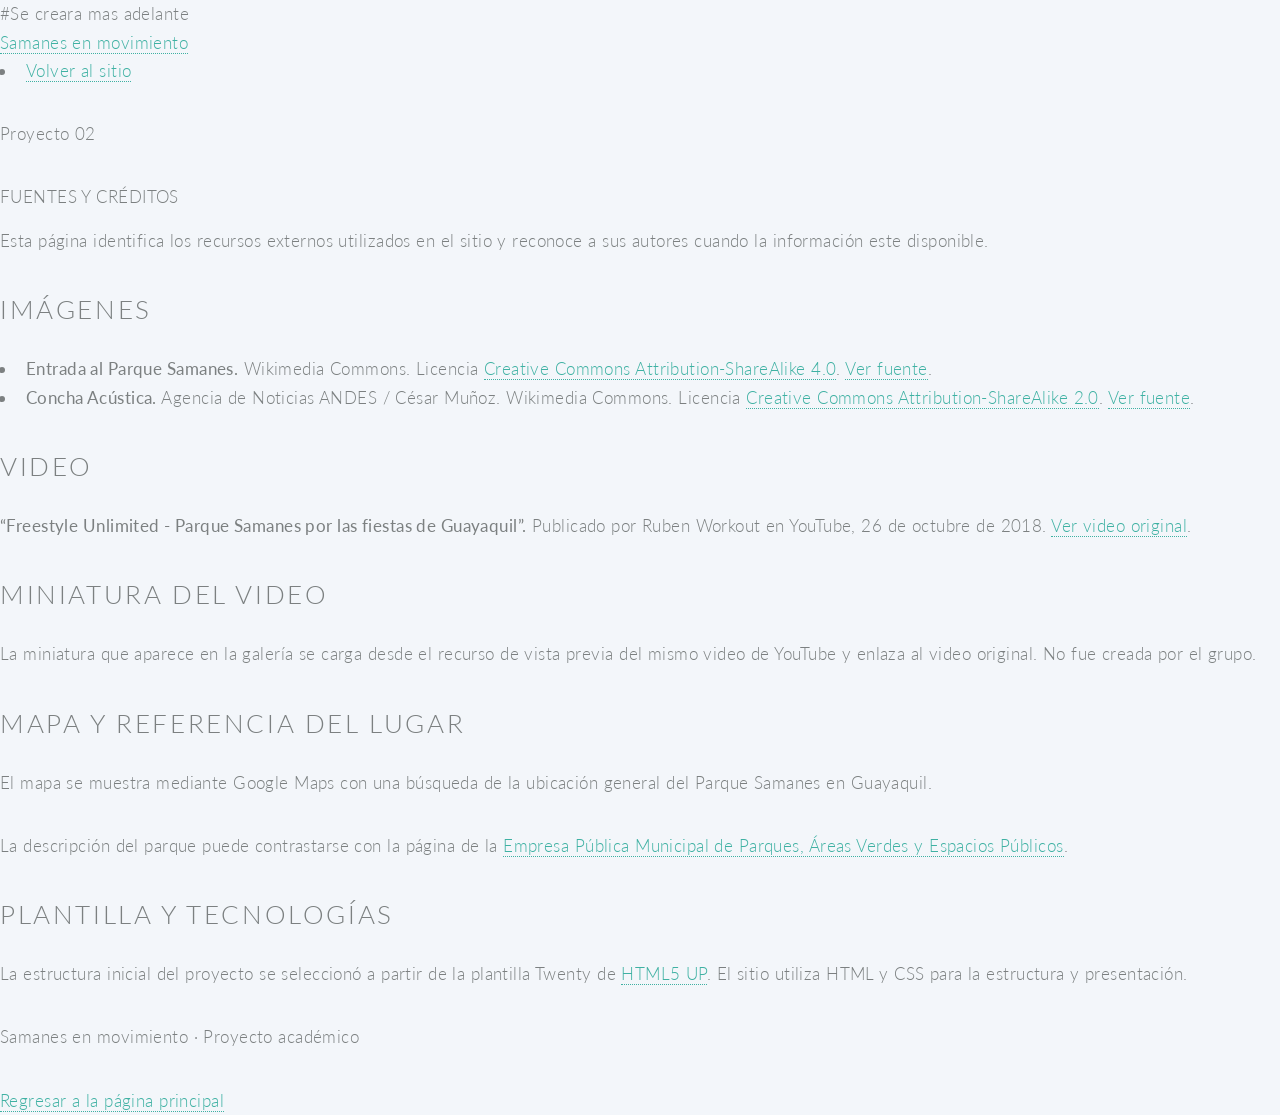
==== fuentes.html @ e80ed45d "Agregar página de fuentes y créditos con recursos utilizados en el sitio" ====
<!DOCTYPE html>
<html lang="es">
<head>
    <meta charset="utf-8">
    <meta name="viewport" content="width=device-width, initial-scale=1.0">
    <title>Fuentes y créditos | Samanes en movimiento</title>
    <link rel="stylesheet" href="assets/css/main.css">
    <link rel="stylesheet" href="assets/css/samanes.css"> #Se creara mas adelante
</head>
<body>
    <div id="page-wrapper">
        <header class="site-header">
            <a class="marca" href="index.html">Samanes <span>en movimiento</span></a>
            <nav class="site-nav" aria-label="Navegación principal">
                <ul><li><a href="index.html">Volver al sitio</a></li></ul>
            </nav>
        </header>
        <main>
            <section class="seccion">
                <div class="titulo-seccion">
                    <p class="etiqueta">Proyecto 02</p>
                    <h1>Fuentes y créditos</h1>
                    <p>Esta página identifica los recursos externos utilizados en el sitio y reconoce a sus autores cuando la información este disponible.</p>
                </div>
                <article class="tarjeta">
                    <h2>Imágenes</h2>
                    <ul>
                        <li><strong>Entrada al Parque Samanes.</strong> Wikimedia Commons. Licencia <a href="https://creativecommons.org/licenses/by-sa/4.0/" target="_blank" rel="noopener">Creative Commons Attribution-ShareAlike 4.0</a>. <a href="https://commons.wikimedia.org/wiki/File:Entrada_al_Parque_Samanes.JPG" target="_blank" rel="noopener">Ver fuente</a>.</li>
                        <li><strong>Concha Acústica.</strong> Agencia de Noticias ANDES / César Muñoz. Wikimedia Commons. Licencia <a href="https://creativecommons.org/licenses/by-sa/2.0/" target="_blank" rel="noopener">Creative Commons Attribution-ShareAlike 2.0</a>. <a href="https://commons.wikimedia.org/wiki/File:CONCHA_AC%C3%9ASTICA_(23029363334).jpg" target="_blank" rel="noopener">Ver fuente</a>.</li>
                    </ul>
                </article>
                <article class="tarjeta" style="margin-top: 20px;">
                    <h2>Video</h2>
                    <p><strong>“Freestyle Unlimited - Parque Samanes por las fiestas de Guayaquil”.</strong> Publicado por Ruben Workout en YouTube, 26 de octubre de 2018. <a href="https://www.youtube.com/watch?v=7NUqyb7JPIA" target="_blank" rel="noopener">Ver video original</a>.</p>
                </article>
                <article class="tarjeta" style="margin-top: 20px;">
                    <h2>Miniatura del video</h2>
                    <p>La miniatura que aparece en la galería se carga desde el recurso de vista previa del mismo video de YouTube y enlaza al video original. No fue creada por el grupo.</p>
                </article>
                <article class="tarjeta" style="margin-top: 20px;">
                    <h2>Mapa y referencia del lugar</h2>
                    <p>El mapa se muestra mediante Google Maps con una búsqueda de la ubicación general del Parque Samanes en Guayaquil.</p>
                    <p>La descripción del parque puede contrastarse con la página de la <a href="https://parquesep.gob.ec/parque-samanes/" target="_blank" rel="noopener">Empresa Pública Municipal de Parques, Áreas Verdes y Espacios Públicos</a>.</p>
                </article>
                <article class="tarjeta" style="margin-top: 20px;">
                    <h2>Plantilla y tecnologías</h2>
                    <p>La estructura inicial del proyecto se seleccionó a partir de la plantilla Twenty de <a href="https://html5up.net/twenty" target="_blank" rel="noopener">HTML5 UP</a>. El sitio utiliza HTML y CSS para la estructura y presentación.</p>
                </article>
            </section>
        </main>
        <footer class="site-footer">
            <p>Samanes en movimiento · Proyecto académico</p>
            <p><a href="index.html">Regresar a la página principal</a></p>
        </footer>
    </div>
</body>
</html>
---- assets/css/main.css ----
@import url("fontawesome-all.min.css");
@import url("https://fonts.googleapis.com/css?family=Lato:300,400,900");

/*
	Twenty by HTML5 UP
	html5up.net | @ajlkn
	Free for personal and commercial use under the CCA 3.0 license (html5up.net/license)
*/

html, body, div, span, applet, object,
iframe, h1, h2, h3, h4, h5, h6, p, blockquote,
pre, a, abbr, acronym, address, big, cite,
code, del, dfn, em, img, ins, kbd, q, s, samp,
small, strike, strong, sub, sup, tt, var, b,
u, i, center, dl, dt, dd, ol, ul, li, fieldset,
form, label, legend, table, caption, tbody,
tfoot, thead, tr, th, td, article, aside,
canvas, details, embed, figure, figcaption,
footer, header, hgroup, menu, nav, output, ruby,
section, summary, time, mark, audio, video {
	margin: 0;
	padding: 0;
	border: 0;
	font-size: 100%;
	font: inherit;
	vertical-align: baseline;}

article, aside, details, figcaption, figure,
footer, header, hgroup, menu, nav, section {
	display: block;}

body {
	line-height: 1;
}

ol, ul {
	list-style: none;
}

blockquote, q {
	quotes: none;
}

	blockquote:before, blockquote:after, q:before, q:after {
		content: '';
		content: none;
	}

table {
	border-collapse: collapse;
	border-spacing: 0;
}

body {
	-webkit-text-size-adjust: none;
}

mark {
	background-color: transparent;
	color: inherit;
}

input::-moz-focus-inner {
	border: 0;
	padding: 0;
}

input, select, textarea {
	-moz-appearance: none;
	-webkit-appearance: none;
	-ms-appearance: none;
	appearance: none;
}

/* Basic */

	html {
		box-sizing: border-box;
	}

	*, *:before, *:after {
		box-sizing: inherit;
	}

	body {
		background: #f3f6fa;
	}

		body.is-preload *, body.is-preload *:before, body.is-preload *:after {
			-moz-animation: none !important;
			-webkit-animation: none !important;
			-ms-animation: none !important;
			animation: none !important;
			-moz-transition: none !important;
			-webkit-transition: none !important;
			-ms-transition: none !important;
			transition: none !important;
		}

	body, input, select, textarea {
		color: #7c8081;
		font-family: 'Lato', sans-serif;
		font-size: 15pt;
		font-weight: 300;
		letter-spacing: 0.025em;
		line-height: 1.75em;
	}

	a {
		-moz-transition: color 0.2s ease-in-out, border-color 0.2s ease-in-out, background-color 0.2s ease-in-out;
		-webkit-transition: color 0.2s ease-in-out, border-color 0.2s ease-in-out, background-color 0.2s ease-in-out;
		-ms-transition: color 0.2s ease-in-out, border-color 0.2s ease-in-out, background-color 0.2s ease-in-out;
		transition: color 0.2s ease-in-out, border-color 0.2s ease-in-out, background-color 0.2s ease-in-out;
		color: #3fb1a3;
		text-decoration: none;
		border-bottom: dotted 1px;
	}

		a:hover {
			border-bottom-color: transparent;
		}

	strong, b {
		font-weight: 400;
	}

	p, ul, ol, dl, table, blockquote {
		margin: 0 0 2em 0;
	}

	h1, h2, h3, h4, h5, h6 {
		color: inherit;
		font-weight: 300;
		line-height: 1.75em;
		margin-bottom: 1em;
		text-transform: uppercase;
	}

		h1 a, h2 a, h3 a, h4 a, h5 a, h6 a {
			color: inherit;
			text-decoration: none;
			border: 0;
		}

	h2 {
		font-size: 1.5em;
		letter-spacing: 0.1em;
	}

	h3 {
		font-size: 1.15em;
		letter-spacing: 0.025em;
	}

	sub {
		font-size: 0.8em;
		position: relative;
		top: 0.5em;
	}

	sup {
		font-size: 0.8em;
		position: relative;
		top: -0.5em;
	}

	hr {
		border-top: solid 1px rgba(124, 128, 129, 0.2);
		border: 0;
		margin-bottom: 1.5em;
	}

	blockquote {
		border-left: solid 0.5em rgba(124, 128, 129, 0.2);
		font-style: italic;
		padding: 1em 0 1em 2em;
	}

/* Container */

	.container {
		margin: 0 auto;
		max-width: 100%;
		width: 1400px;
	}

		.container.medium {
			width: 1050px;
		}

		@media screen and (max-width: 1680px) {

			.container {
				width: 1200px;
			}

				.container.medium {
					width: 900px;
				}

		}

		@media screen and (max-width: 1280px) {

			.container {
				width: 960px;
			}

				.container.medium {
					width: 735px;
				}

		}

		@media screen and (max-width: 980px) {

			.container {
				width: 95%;
			}

				.container.medium {
					width: 71.25%;
				}

		}

		@media screen and (max-width: 840px) {

			.container {
				width: 95%;
			}

				.container.medium {
					width: 95%;
				}

		}

		@media screen and (max-width: 736px) {

			.container {
				width: 100%;
			}

				.container.medium {
					width: 100%;
				}

		}

/* Row */

	.row {
		display: flex;
		flex-wrap: wrap;
		box-sizing: border-box;
		align-items: stretch;
	}

		.row > * {
			box-sizing: border-box;
		}

		.row.gtr-uniform > * > :last-child {
			margin-bottom: 0;
		}

		.row.aln-left {
			justify-content: flex-start;
		}

		.row.aln-center {
			justify-content: center;
		}

		.row.aln-right {
			justify-content: flex-end;
		}

		.row.aln-top {
			align-items: flex-start;
		}

		.row.aln-middle {
			align-items: center;
		}

		.row.aln-bottom {
			align-items: flex-end;
		}

		.row > .imp {
			order: -1;
		}

		.row > .col-1 {
			width: 8.33333%;
		}

		.row > .off-1 {
			margin-left: 8.33333%;
		}

		.row > .col-2 {
			width: 16.66667%;
		}

		.row > .off-2 {
			margin-left: 16.66667%;
		}

		.row > .col-3 {
			width: 25%;
		}

		.row > .off-3 {
			margin-left: 25%;
		}

		.row > .col-4 {
			width: 33.33333%;
		}

		.row > .off-4 {
			margin-left: 33.33333%;
		}

		.row > .col-5 {
			width: 41.66667%;
		}

		.row > .off-5 {
			margin-left: 41.66667%;
		}

		.row > .col-6 {
			width: 50%;
		}

		.row > .off-6 {
			margin-left: 50%;
		}

		.row > .col-7 {
			width: 58.33333%;
		}

		.row > .off-7 {
			margin-left: 58.33333%;
		}

		.row > .col-8 {
			width: 66.66667%;
		}

		.row > .off-8 {
			margin-left: 66.66667%;
		}

		.row > .col-9 {
			width: 75%;
		}

		.row > .off-9 {
			margin-left: 75%;
		}

		.row > .col-10 {
			width: 83.33333%;
		}

		.row > .off-10 {
			margin-left: 83.33333%;
		}

		.row > .col-11 {
			width: 91.66667%;
		}

		.row > .off-11 {
			margin-left: 91.66667%;
		}

		.row > .col-12 {
			width: 100%;
		}

		.row > .off-12 {
			margin-left: 100%;
		}

		.row.gtr-0 {
			margin-top: 0px;
			margin-left: 0px;
		}

			.row.gtr-0 > * {
				padding: 0px 0 0 0px;
			}

			.row.gtr-0.gtr-uniform {
				margin-top: 0px;
			}

				.row.gtr-0.gtr-uniform > * {
					padding-top: 0px;
				}

		.row.gtr-25 {
			margin-top: -12.5px;
			margin-left: -12.5px;
		}

			.row.gtr-25 > * {
				padding: 12.5px 0 0 12.5px;
			}

			.row.gtr-25.gtr-uniform {
				margin-top: -12.5px;
			}

				.row.gtr-25.gtr-uniform > * {
					padding-top: 12.5px;
				}

		.row.gtr-50 {
			margin-top: -25px;
			margin-left: -25px;
		}

			.row.gtr-50 > * {
				padding: 25px 0 0 25px;
			}

			.row.gtr-50.gtr-uniform {
				margin-top: -25px;
			}

				.row.gtr-50.gtr-uniform > * {
					padding-top: 25px;
				}

		.row {
			margin-top: -50px;
			margin-left: -50px;
		}

			.row > * {
				padding: 50px 0 0 50px;
			}

			.row.gtr-uniform {
				margin-top: -50px;
			}

				.row.gtr-uniform > * {
					padding-top: 50px;
				}

		.row.gtr-150 {
			margin-top: -75px;
			margin-left: -75px;
		}

			.row.gtr-150 > * {
				padding: 75px 0 0 75px;
			}

			.row.gtr-150.gtr-uniform {
				margin-top: -75px;
			}

				.row.gtr-150.gtr-uniform > * {
					padding-top: 75px;
				}

		.row.gtr-200 {
			margin-top: -100px;
			margin-left: -100px;
		}

			.row.gtr-200 > * {
				padding: 100px 0 0 100px;
			}

			.row.gtr-200.gtr-uniform {
				margin-top: -100px;
			}

				.row.gtr-200.gtr-uniform > * {
					padding-top: 100px;
				}

		@media screen and (max-width: 1680px) {

			.row {
				display: flex;
				flex-wrap: wrap;
				box-sizing: border-box;
				align-items: stretch;
			}

				.row > * {
					box-sizing: border-box;
				}

				.row.gtr-uniform > * > :last-child {
					margin-bottom: 0;
				}

				.row.aln-left {
					justify-content: flex-start;
				}

				.row.aln-center {
					justify-content: center;
				}

				.row.aln-right {
					justify-content: flex-end;
				}

				.row.aln-top {
					align-items: flex-start;
				}

				.row.aln-middle {
					align-items: center;
				}

				.row.aln-bottom {
					align-items: flex-end;
				}

				.row > .imp-wide {
					order: -1;
				}

				.row > .col-1-wide {
					width: 8.33333%;
				}

				.row > .off-1-wide {
					margin-left: 8.33333%;
				}

				.row > .col-2-wide {
					width: 16.66667%;
				}

				.row > .off-2-wide {
					margin-left: 16.66667%;
				}

				.row > .col-3-wide {
					width: 25%;
				}

				.row > .off-3-wide {
					margin-left: 25%;
				}

				.row > .col-4-wide {
					width: 33.33333%;
				}

				.row > .off-4-wide {
					margin-left: 33.33333%;
				}

				.row > .col-5-wide {
					width: 41.66667%;
				}

				.row > .off-5-wide {
					margin-left: 41.66667%;
				}

				.row > .col-6-wide {
					width: 50%;
				}

				.row > .off-6-wide {
					margin-left: 50%;
				}

				.row > .col-7-wide {
					width: 58.33333%;
				}

				.row > .off-7-wide {
					margin-left: 58.33333%;
				}

				.row > .col-8-wide {
					width: 66.66667%;
				}

				.row > .off-8-wide {
					margin-left: 66.66667%;
				}

				.row > .col-9-wide {
					width: 75%;
				}

				.row > .off-9-wide {
					margin-left: 75%;
				}

				.row > .col-10-wide {
					width: 83.33333%;
				}

				.row > .off-10-wide {
					margin-left: 83.33333%;
				}

				.row > .col-11-wide {
					width: 91.66667%;
				}

				.row > .off-11-wide {
					margin-left: 91.66667%;
				}

				.row > .col-12-wide {
					width: 100%;
				}

				.row > .off-12-wide {
					margin-left: 100%;
				}

				.row.gtr-0 {
					margin-top: 0px;
					margin-left: 0px;
				}

					.row.gtr-0 > * {
						padding: 0px 0 0 0px;
					}

					.row.gtr-0.gtr-uniform {
						margin-top: 0px;
					}

						.row.gtr-0.gtr-uniform > * {
							padding-top: 0px;
						}

				.row.gtr-25 {
					margin-top: -10px;
					margin-left: -10px;
				}

					.row.gtr-25 > * {
						padding: 10px 0 0 10px;
					}

					.row.gtr-25.gtr-uniform {
						margin-top: -10px;
					}

						.row.gtr-25.gtr-uniform > * {
							padding-top: 10px;
						}

				.row.gtr-50 {
					margin-top: -20px;
					margin-left: -20px;
				}

					.row.gtr-50 > * {
						padding: 20px 0 0 20px;
					}

					.row.gtr-50.gtr-uniform {
						margin-top: -20px;
					}

						.row.gtr-50.gtr-uniform > * {
							padding-top: 20px;
						}

				.row {
					margin-top: -40px;
					margin-left: -40px;
				}

					.row > * {
						padding: 40px 0 0 40px;
					}

					.row.gtr-uniform {
						margin-top: -40px;
					}

						.row.gtr-uniform > * {
							padding-top: 40px;
						}

				.row.gtr-150 {
					margin-top: -60px;
					margin-left: -60px;
				}

					.row.gtr-150 > * {
						padding: 60px 0 0 60px;
					}

					.row.gtr-150.gtr-uniform {
						margin-top: -60px;
					}

						.row.gtr-150.gtr-uniform > * {
							padding-top: 60px;
						}

				.row.gtr-200 {
					margin-top: -80px;
					margin-left: -80px;
				}

					.row.gtr-200 > * {
						padding: 80px 0 0 80px;
					}

					.row.gtr-200.gtr-uniform {
						margin-top: -80px;
					}

						.row.gtr-200.gtr-uniform > * {
							padding-top: 80px;
						}

		}

		@media screen and (max-width: 1280px) {

			.row {
				display: flex;
				flex-wrap: wrap;
				box-sizing: border-box;
				align-items: stretch;
			}

				.row > * {
					box-sizing: border-box;
				}

				.row.gtr-uniform > * > :last-child {
					margin-bottom: 0;
				}

				.row.aln-left {
					justify-content: flex-start;
				}

				.row.aln-center {
					justify-content: center;
				}

				.row.aln-right {
					justify-content: flex-end;
				}

				.row.aln-top {
					align-items: flex-start;
				}

				.row.aln-middle {
					align-items: center;
				}

				.row.aln-bottom {
					align-items: flex-end;
				}

				.row > .imp-normal {
					order: -1;
				}

				.row > .col-1-normal {
					width: 8.33333%;
				}

				.row > .off-1-normal {
					margin-left: 8.33333%;
				}

				.row > .col-2-normal {
					width: 16.66667%;
				}

				.row > .off-2-normal {
					margin-left: 16.66667%;
				}

				.row > .col-3-normal {
					width: 25%;
				}

				.row > .off-3-normal {
					margin-left: 25%;
				}

				.row > .col-4-normal {
					width: 33.33333%;
				}

				.row > .off-4-normal {
					margin-left: 33.33333%;
				}

				.row > .col-5-normal {
					width: 41.66667%;
				}

				.row > .off-5-normal {
					margin-left: 41.66667%;
				}

				.row > .col-6-normal {
					width: 50%;
				}

				.row > .off-6-normal {
					margin-left: 50%;
				}

				.row > .col-7-normal {
					width: 58.33333%;
				}

				.row > .off-7-normal {
					margin-left: 58.33333%;
				}

				.row > .col-8-normal {
					width: 66.66667%;
				}

				.row > .off-8-normal {
					margin-left: 66.66667%;
				}

				.row > .col-9-normal {
					width: 75%;
				}

				.row > .off-9-normal {
					margin-left: 75%;
				}

				.row > .col-10-normal {
					width: 83.33333%;
				}

				.row > .off-10-normal {
					margin-left: 83.33333%;
				}

				.row > .col-11-normal {
					width: 91.66667%;
				}

				.row > .off-11-normal {
					margin-left: 91.66667%;
				}

				.row > .col-12-normal {
					width: 100%;
				}

				.row > .off-12-normal {
					margin-left: 100%;
				}

				.row.gtr-0 {
					margin-top: 0px;
					margin-left: 0px;
				}

					.row.gtr-0 > * {
						padding: 0px 0 0 0px;
					}

					.row.gtr-0.gtr-uniform {
						margin-top: 0px;
					}

						.row.gtr-0.gtr-uniform > * {
							padding-top: 0px;
						}

				.row.gtr-25 {
					margin-top: -10px;
					margin-left: -10px;
				}

					.row.gtr-25 > * {
						padding: 10px 0 0 10px;
					}

					.row.gtr-25.gtr-uniform {
						margin-top: -10px;
					}

						.row.gtr-25.gtr-uniform > * {
							padding-top: 10px;
						}

				.row.gtr-50 {
					margin-top: -20px;
					margin-left: -20px;
				}

					.row.gtr-50 > * {
						padding: 20px 0 0 20px;
					}

					.row.gtr-50.gtr-uniform {
						margin-top: -20px;
					}

						.row.gtr-50.gtr-uniform > * {
							padding-top: 20px;
						}

				.row {
					margin-top: -40px;
					margin-left: -40px;
				}

					.row > * {
						padding: 40px 0 0 40px;
					}

					.row.gtr-uniform {
						margin-top: -40px;
					}

						.row.gtr-uniform > * {
							padding-top: 40px;
						}

				.row.gtr-150 {
					margin-top: -60px;
					margin-left: -60px;
				}

					.row.gtr-150 > * {
						padding: 60px 0 0 60px;
					}

					.row.gtr-150.gtr-uniform {
						margin-top: -60px;
					}

						.row.gtr-150.gtr-uniform > * {
							padding-top: 60px;
						}

				.row.gtr-200 {
					margin-top: -80px;
					margin-left: -80px;
				}

					.row.gtr-200 > * {
						padding: 80px 0 0 80px;
					}

					.row.gtr-200.gtr-uniform {
						margin-top: -80px;
					}

						.row.gtr-200.gtr-uniform > * {
							padding-top: 80px;
						}

		}

		@media screen and (max-width: 980px) {

			.row {
				display: flex;
				flex-wrap: wrap;
				box-sizing: border-box;
				align-items: stretch;
			}

				.row > * {
					box-sizing: border-box;
				}

				.row.gtr-uniform > * > :last-child {
					margin-bottom: 0;
				}

				.row.aln-left {
					justify-content: flex-start;
				}

				.row.aln-center {
					justify-content: center;
				}

				.row.aln-right {
					justify-content: flex-end;
				}

				.row.aln-top {
					align-items: flex-start;
				}

				.row.aln-middle {
					align-items: center;
				}

				.row.aln-bottom {
					align-items: flex-end;
				}

				.row > .imp-narrow {
					order: -1;
				}

				.row > .col-1-narrow {
					width: 8.33333%;
				}

				.row > .off-1-narrow {
					margin-left: 8.33333%;
				}

				.row > .col-2-narrow {
					width: 16.66667%;
				}

				.row > .off-2-narrow {
					margin-left: 16.66667%;
				}

				.row > .col-3-narrow {
					width: 25%;
				}

				.row > .off-3-narrow {
					margin-left: 25%;
				}

				.row > .col-4-narrow {
					width: 33.33333%;
				}

				.row > .off-4-narrow {
					margin-left: 33.33333%;
				}

				.row > .col-5-narrow {
					width: 41.66667%;
				}

				.row > .off-5-narrow {
					margin-left: 41.66667%;
				}

				.row > .col-6-narrow {
					width: 50%;
				}

				.row > .off-6-narrow {
					margin-left: 50%;
				}

				.row > .col-7-narrow {
					width: 58.33333%;
				}

				.row > .off-7-narrow {
					margin-left: 58.33333%;
				}

				.row > .col-8-narrow {
					width: 66.66667%;
				}

				.row > .off-8-narrow {
					margin-left: 66.66667%;
				}

				.row > .col-9-narrow {
					width: 75%;
				}

				.row > .off-9-narrow {
					margin-left: 75%;
				}

				.row > .col-10-narrow {
					width: 83.33333%;
				}

				.row > .off-10-narrow {
					margin-left: 83.33333%;
				}

				.row > .col-11-narrow {
					width: 91.66667%;
				}

				.row > .off-11-narrow {
					margin-left: 91.66667%;
				}

				.row > .col-12-narrow {
					width: 100%;
				}

				.row > .off-12-narrow {
					margin-left: 100%;
				}

				.row.gtr-0 {
					margin-top: 0px;
					margin-left: 0px;
				}

					.row.gtr-0 > * {
						padding: 0px 0 0 0px;
					}

					.row.gtr-0.gtr-uniform {
						margin-top: 0px;
					}

						.row.gtr-0.gtr-uniform > * {
							padding-top: 0px;
						}

				.row.gtr-25 {
					margin-top: -7.5px;
					margin-left: -7.5px;
				}

					.row.gtr-25 > * {
						padding: 7.5px 0 0 7.5px;
					}

					.row.gtr-25.gtr-uniform {
						margin-top: -7.5px;
					}

						.row.gtr-25.gtr-uniform > * {
							padding-top: 7.5px;
						}

				.row.gtr-50 {
					margin-top: -15px;
					margin-left: -15px;
				}

					.row.gtr-50 > * {
						padding: 15px 0 0 15px;
					}

					.row.gtr-50.gtr-uniform {
						margin-top: -15px;
					}

						.row.gtr-50.gtr-uniform > * {
							padding-top: 15px;
						}

				.row {
					margin-top: -30px;
					margin-left: -30px;
				}

					.row > * {
						padding: 30px 0 0 30px;
					}

					.row.gtr-uniform {
						margin-top: -30px;
					}

						.row.gtr-uniform > * {
							padding-top: 30px;
						}

				.row.gtr-150 {
					margin-top: -45px;
					margin-left: -45px;
				}

					.row.gtr-150 > * {
						padding: 45px 0 0 45px;
					}

					.row.gtr-150.gtr-uniform {
						margin-top: -45px;
					}

						.row.gtr-150.gtr-uniform > * {
							padding-top: 45px;
						}

				.row.gtr-200 {
					margin-top: -60px;
					margin-left: -60px;
				}

					.row.gtr-200 > * {
						padding: 60px 0 0 60px;
					}

					.row.gtr-200.gtr-uniform {
						margin-top: -60px;
					}

						.row.gtr-200.gtr-uniform > * {
							padding-top: 60px;
						}

		}

		@media screen and (max-width: 840px) {

			.row {
				display: flex;
				flex-wrap: wrap;
				box-sizing: border-box;
				align-items: stretch;
			}

				.row > * {
					box-sizing: border-box;
				}

				.row.gtr-uniform > * > :last-child {
					margin-bottom: 0;
				}

				.row.aln-left {
					justify-content: flex-start;
				}

				.row.aln-center {
					justify-content: center;
				}

				.row.aln-right {
					justify-content: flex-end;
				}

				.row.aln-top {
					align-items: flex-start;
				}

				.row.aln-middle {
					align-items: center;
				}

				.row.aln-bottom {
					align-items: flex-end;
				}

				.row > .imp-narrower {
					order: -1;
				}

				.row > .col-1-narrower {
					width: 8.33333%;
				}

				.row > .off-1-narrower {
					margin-left: 8.33333%;
				}

				.row > .col-2-narrower {
					width: 16.66667%;
				}

				.row > .off-2-narrower {
					margin-left: 16.66667%;
				}

				.row > .col-3-narrower {
					width: 25%;
				}

				.row > .off-3-narrower {
					margin-left: 25%;
				}

				.row > .col-4-narrower {
					width: 33.33333%;
				}

				.row > .off-4-narrower {
					margin-left: 33.33333%;
				}

				.row > .col-5-narrower {
					width: 41.66667%;
				}

				.row > .off-5-narrower {
					margin-left: 41.66667%;
				}

				.row > .col-6-narrower {
					width: 50%;
				}

				.row > .off-6-narrower {
					margin-left: 50%;
				}

				.row > .col-7-narrower {
					width: 58.33333%;
				}

				.row > .off-7-narrower {
					margin-left: 58.33333%;
				}

				.row > .col-8-narrower {
					width: 66.66667%;
				}

				.row > .off-8-narrower {
					margin-left: 66.66667%;
				}

				.row > .col-9-narrower {
					width: 75%;
				}

				.row > .off-9-narrower {
					margin-left: 75%;
				}

				.row > .col-10-narrower {
					width: 83.33333%;
				}

				.row > .off-10-narrower {
					margin-left: 83.33333%;
				}

				.row > .col-11-narrower {
					width: 91.66667%;
				}

				.row > .off-11-narrower {
					margin-left: 91.66667%;
				}

				.row > .col-12-narrower {
					width: 100%;
				}

				.row > .off-12-narrower {
					margin-left: 100%;
				}

				.row.gtr-0 {
					margin-top: 0px;
					margin-left: 0px;
				}

					.row.gtr-0 > * {
						padding: 0px 0 0 0px;
					}

					.row.gtr-0.gtr-uniform {
						margin-top: 0px;
					}

						.row.gtr-0.gtr-uniform > * {
							padding-top: 0px;
						}

				.row.gtr-25 {
					margin-top: -7.5px;
					margin-left: -7.5px;
				}

					.row.gtr-25 > * {
						padding: 7.5px 0 0 7.5px;
					}

					.row.gtr-25.gtr-uniform {
						margin-top: -7.5px;
					}

						.row.gtr-25.gtr-uniform > * {
							padding-top: 7.5px;
						}

				.row.gtr-50 {
					margin-top: -15px;
					margin-left: -15px;
				}

					.row.gtr-50 > * {
						padding: 15px 0 0 15px;
					}

					.row.gtr-50.gtr-uniform {
						margin-top: -15px;
					}

						.row.gtr-50.gtr-uniform > * {
							padding-top: 15px;
						}

				.row {
					margin-top: -30px;
					margin-left: -30px;
				}

					.row > * {
						padding: 30px 0 0 30px;
					}

					.row.gtr-uniform {
						margin-top: -30px;
					}

						.row.gtr-uniform > * {
							padding-top: 30px;
						}

				.row.gtr-150 {
					margin-top: -45px;
					margin-left: -45px;
				}

					.row.gtr-150 > * {
						padding: 45px 0 0 45px;
					}

					.row.gtr-150.gtr-uniform {
						margin-top: -45px;
					}

						.row.gtr-150.gtr-uniform > * {
							padding-top: 45px;
						}

				.row.gtr-200 {
					margin-top: -60px;
					margin-left: -60px;
				}

					.row.gtr-200 > * {
						padding: 60px 0 0 60px;
					}

					.row.gtr-200.gtr-uniform {
						margin-top: -60px;
					}

						.row.gtr-200.gtr-uniform > * {
							padding-top: 60px;
						}

		}

		@media screen and (max-width: 736px) {

			.row {
				display: flex;
				flex-wrap: wrap;
				box-sizing: border-box;
				align-items: stretch;
			}

				.row > * {
					box-sizing: border-box;
				}

				.row.gtr-uniform > * > :last-child {
					margin-bottom: 0;
				}

				.row.aln-left {
					justify-content: flex-start;
				}

				.row.aln-center {
					justify-content: center;
				}

				.row.aln-right {
					justify-content: flex-end;
				}

				.row.aln-top {
					align-items: flex-start;
				}

				.row.aln-middle {
					align-items: center;
				}

				.row.aln-bottom {
					align-items: flex-end;
				}

				.row > .imp-mobile {
					order: -1;
				}

				.row > .col-1-mobile {
					width: 8.33333%;
				}

				.row > .off-1-mobile {
					margin-left: 8.33333%;
				}

				.row > .col-2-mobile {
					width: 16.66667%;
				}

				.row > .off-2-mobile {
					margin-left: 16.66667%;
				}

				.row > .col-3-mobile {
					width: 25%;
				}

				.row > .off-3-mobile {
					margin-left: 25%;
				}

				.row > .col-4-mobile {
					width: 33.33333%;
				}

				.row > .off-4-mobile {
					margin-left: 33.33333%;
				}

				.row > .col-5-mobile {
					width: 41.66667%;
				}

				.row > .off-5-mobile {
					margin-left: 41.66667%;
				}

				.row > .col-6-mobile {
					width: 50%;
				}

				.row > .off-6-mobile {
					margin-left: 50%;
				}

				.row > .col-7-mobile {
					width: 58.33333%;
				}

				.row > .off-7-mobile {
					margin-left: 58.33333%;
				}

				.row > .col-8-mobile {
					width: 66.66667%;
				}

				.row > .off-8-mobile {
					margin-left: 66.66667%;
				}

				.row > .col-9-mobile {
					width: 75%;
				}

				.row > .off-9-mobile {
					margin-left: 75%;
				}

				.row > .col-10-mobile {
					width: 83.33333%;
				}

				.row > .off-10-mobile {
					margin-left: 83.33333%;
				}

				.row > .col-11-mobile {
					width: 91.66667%;
				}

				.row > .off-11-mobile {
					margin-left: 91.66667%;
				}

				.row > .col-12-mobile {
					width: 100%;
				}

				.row > .off-12-mobile {
					margin-left: 100%;
				}

				.row.gtr-0 {
					margin-top: 0px;
					margin-left: 0px;
				}

					.row.gtr-0 > * {
						padding: 0px 0 0 0px;
					}

					.row.gtr-0.gtr-uniform {
						margin-top: 0px;
					}

						.row.gtr-0.gtr-uniform > * {
							padding-top: 0px;
						}

				.row.gtr-25 {
					margin-top: -7.5px;
					margin-left: -7.5px;
				}

					.row.gtr-25 > * {
						padding: 7.5px 0 0 7.5px;
					}

					.row.gtr-25.gtr-uniform {
						margin-top: -7.5px;
					}

						.row.gtr-25.gtr-uniform > * {
							padding-top: 7.5px;
						}

				.row.gtr-50 {
					margin-top: -15px;
					margin-left: -15px;
				}

					.row.gtr-50 > * {
						padding: 15px 0 0 15px;
					}

					.row.gtr-50.gtr-uniform {
						margin-top: -15px;
					}

						.row.gtr-50.gtr-uniform > * {
							padding-top: 15px;
						}

				.row {
					margin-top: -30px;
					margin-left: -30px;
				}

					.row > * {
						padding: 30px 0 0 30px;
					}

					.row.gtr-uniform {
						margin-top: -30px;
					}

						.row.gtr-uniform > * {
							padding-top: 30px;
						}

				.row.gtr-150 {
					margin-top: -45px;
					margin-left: -45px;
				}

					.row.gtr-150 > * {
						padding: 45px 0 0 45px;
					}

					.row.gtr-150.gtr-uniform {
						margin-top: -45px;
					}

						.row.gtr-150.gtr-uniform > * {
							padding-top: 45px;
						}

				.row.gtr-200 {
					margin-top: -60px;
					margin-left: -60px;
				}

					.row.gtr-200 > * {
						padding: 60px 0 0 60px;
					}

					.row.gtr-200.gtr-uniform {
						margin-top: -60px;
					}

						.row.gtr-200.gtr-uniform > * {
							padding-top: 60px;
						}

		}

/* Section/Article */

	section.special, article.special {
		text-align: center;
	}

	header.major {
		padding-bottom: 2em;
	}

	header.special {
		margin-bottom: 5em;
		padding-top: 7em;
		position: relative;
		text-align: center;
	}

		header.special:before, header.special:after {
			border-bottom: solid 1.5px;
			border-top: solid 1.5px;
			content: '';
			height: 7px;
			opacity: 0.1;
			position: absolute;
			top: 1.75em;
			width: 43%;
		}

		header.special:before {
			left: 0;
		}

		header.special:after {
			right: 0;
		}

		header.special h2 {
			margin-bottom: 0;
		}

		header.special h2 + p {
			margin-bottom: 0;
			padding-top: 1.5em;
		}

		header.special .icon {
			cursor: default;
			height: 7em;
			left: 0;
			position: absolute;
			text-align: center;
			top: 1em;
			width: 100%;
		}

			header.special .icon:before {
				font-size: 3.5em;
				opacity: 0.35;
			}

	footer > :last-child {
		margin-bottom: 0;
	}

	footer.major {
		padding-top: 3em;
	}

/* Form */

	input[type="text"],
	input[type="password"],
	input[type="email"],
	textarea {
		-moz-transition: background-color 0.2s ease-in-out, border-color 0.2s ease-in-out;
		-webkit-transition: background-color 0.2s ease-in-out, border-color 0.2s ease-in-out;
		-ms-transition: background-color 0.2s ease-in-out, border-color 0.2s ease-in-out;
		transition: background-color 0.2s ease-in-out, border-color 0.2s ease-in-out;
		-moz-appearance: none;
		-webkit-appearance: none;
		-ms-appearance: none;
		appearance: none;
		background: none;
		border: solid 1px rgba(124, 128, 129, 0.2);
		border-radius: 0;
		color: inherit;
		display: block;
		padding: 0.75em;
		text-decoration: none;
		width: 100%;
		outline: 0;
	}

		input[type="text"]:focus,
		input[type="password"]:focus,
		input[type="email"]:focus,
		textarea:focus {
			border-color: #83d3c9;
		}

	input[type="text"],
	input[type="password"],
	input[type="email"] {
		line-height: 1em;
	}

	::-webkit-input-placeholder {
		color: inherit;
		opacity: 0.5;
		position: relative;
		top: 3px;
	}

	:-moz-placeholder {
		color: inherit;
		opacity: 0.5;
	}

	::-moz-placeholder {
		color: inherit;
		opacity: 0.5;
	}

	:-ms-input-placeholder {
		color: inherit;
		opacity: 0.5;
	}

/* Image */

	.image {
		border: 0;
		position: relative;
	}

		.image:before {
			background: url("images/overlay.png");
			content: '';
			height: 100%;
			left: 0;
			position: absolute;
			top: 0;
			width: 100%;
		}

		.image.fit {
			display: block;
		}

			.image.fit img {
				display: block;
				width: 100%;
			}

		.image.featured {
			display: block;
			margin: 0 0 2em 0;
		}

			.image.featured img {
				display: block;
				width: 100%;
			}

/* Icon */

	.icon {
		text-decoration: none;
		position: relative;
	}

		.icon:before {
			-moz-osx-font-smoothing: grayscale;
			-webkit-font-smoothing: antialiased;
			display: inline-block;
			font-style: normal;
			font-variant: normal;
			text-rendering: auto;
			line-height: 1;
			text-transform: none !important;
			font-family: 'Font Awesome 5 Free';
			font-weight: 400;
		}

		.icon.solid:before {
			font-weight: 900;
		}

		.icon:before {
			line-height: inherit;
		}

		.icon.brands:before {
			font-family: 'Font Awesome 5 Brands';
		}

		.icon.circle {
			-moz-transition: all 0.2s ease-in-out;
			-webkit-transition: all 0.2s ease-in-out;
			-ms-transition: all 0.2s ease-in-out;
			transition: all 0.2s ease-in-out;
			border: 0;
			border-radius: 100%;
			display: inline-block;
			font-size: 1.25em;
			height: 2.25em;
			left: 0;
			line-height: 2.25em;
			text-align: center;
			text-decoration: none;
			top: 0;
			width: 2.25em;
		}

			.icon.circle:hover {
				top: -0.2em;
			}

			.icon.circle.fa-twitter {
				background: #70aecd;
				color: #fff;
			}

				.icon.circle.fa-twitter:hover {
					background: #7fb7d2;
				}

			.icon.circle.fa-facebook-f {
				background: #7490c3;
				color: #fff;
			}

				.icon.circle.fa-facebook-f:hover {
					background: #829bc9;
				}

			.icon.circle.fa-google-plus-g {
				background: #db6b67;
				color: #fff;
			}

				.icon.circle.fa-google-plus-g:hover {
					background: #df7b77;
				}

			.icon.circle.fa-github {
				background: #dcad8b;
				color: #fff;
			}

				.icon.circle.fa-github:hover {
					background: #e1b89b;
				}

			.icon.circle.fa-dribbble {
				background: #da83ae;
				color: #fff;
			}

				.icon.circle.fa-dribbble:hover {
					background: #df93b8;
				}

		.icon.featured {
			cursor: default;
			display: block;
			margin: 0 0 1.5em 0;
			opacity: 0.35;
			text-align: center;
		}

			.icon.featured:before {
				font-size: 5em;
				line-height: 1em;
			}

		.icon > .label {
			display: none;
		}

/* List */

	ol {
		list-style: decimal;
		padding-left: 1.25em;
	}

		ol li {
			padding-left: 0.25em;
		}

	ul {
		list-style: disc;
		padding-left: 1em;
	}

		ul li {
			padding-left: 0.5em;
		}

/* Icons */

	ul.icons {
		list-style: none;
		padding-left: 0;
		cursor: default;
	}

		ul.icons li {
			display: inline-block;
			line-height: 1em;
			padding-left: 0.5em;
		}

			ul.icons li:first-child {
				padding-left: 0;
			}

/* Featured Icons */

	ul.featured-icons {
		cursor: default;
		margin: -0.75em 0 0 0;
		opacity: 0.35;
		overflow: hidden;
		position: relative;
		list-style: none;
		padding-left: 0;
	}

		ul.featured-icons li {
			display: block;
			float: left;
			text-align: center;
			width: 50%;
			padding-left: 0;
			margin-bottom: 1em;
		}

			ul.featured-icons li .icon {
				display: inline-block;
				font-size: 5.5em;
				height: 1em;
				line-height: 1.5em;
				width: 1em;
			}

/* Buttons */

	ul.buttons {
		cursor: default;
		list-style: none;
		padding-left: 0;
	}

		ul.buttons:last-child {
			margin-bottom: 0;
		}

		ul.buttons li {
			display: inline-block;
			padding: 0 0 0 1.5em;
		}

			ul.buttons li:first-child {
				padding: 0;
			}

		ul.buttons.stacked li {
			display: block;
			padding: 1.5em 0 0 0;
		}

			ul.buttons.stacked li:first-child {
				padding: 0;
			}

/* Table */

	table {
		width: 100%;
	}

		table.default {
			width: 100%;
		}

			table.default tbody tr {
				border-bottom: solid 1px rgba(124, 128, 129, 0.2);
			}

			table.default td {
				padding: 0.5em 1em 0.5em 1em;
			}

			table.default th {
				font-weight: 400;
				padding: 0.5em 1em 0.5em 1em;
				text-align: left;
			}

			table.default thead {
				background: #7c8081;
				color: #fff;
			}

/* Button */

	input[type="button"],
	input[type="submit"],
	input[type="reset"],
	button,
	.button {
		-moz-appearance: none;
		-webkit-appearance: none;
		-ms-appearance: none;
		appearance: none;
		-moz-transition: color 0.2s ease-in-out, border-color 0.2s ease-in-out, background-color 0.2s ease-in-out;
		-webkit-transition: color 0.2s ease-in-out, border-color 0.2s ease-in-out, background-color 0.2s ease-in-out;
		-ms-transition: color 0.2s ease-in-out, border-color 0.2s ease-in-out, background-color 0.2s ease-in-out;
		transition: color 0.2s ease-in-out, border-color 0.2s ease-in-out, background-color 0.2s ease-in-out;
		background: none;
		border: solid 1px;
		border-radius: 0;
		color: inherit;
		cursor: pointer;
		display: inline-block;
		font-size: 0.8em;
		font-weight: 900;
		letter-spacing: 2px;
		min-width: 18em;
		padding: 0 0.75em;
		line-height: 3.75em;
		text-align: center;
		text-decoration: none;
		text-transform: uppercase;
	}

		input[type="button"]:hover,
		input[type="submit"]:hover,
		input[type="reset"]:hover,
		button:hover,
		.button:hover {
			background: rgba(188, 202, 206, 0.15);
			border-color: inherit;
		}

		input[type="button"].primary,
		input[type="submit"].primary,
		input[type="reset"].primary,
		button.primary,
		.button.primary {
			background: #83d3c9;
			border-color: #83d3c9;
			color: #fff !important;
		}

			input[type="button"].primary:hover,
			input[type="submit"].primary:hover,
			input[type="reset"].primary:hover,
			button.primary:hover,
			.button.primary:hover {
				background: #96dad1 !important;
				border-color: #96dad1 !important;
			}

		input[type="button"].fit,
		input[type="submit"].fit,
		input[type="reset"].fit,
		button.fit,
		.button.fit {
			width: 100%;
		}

		input[type="button"].small,
		input[type="submit"].small,
		input[type="reset"].small,
		button.small,
		.button.small {
			font-size: 0.7em;
			min-width: 14em;
			padding: 0.5em 0;
		}

/* Wrapper */

	.wrapper {
		margin-bottom: 5em;
		padding: 5em;
	}

		.wrapper.style1 {
			padding: 0;
		}

		.wrapper.style2 {
			background-color: #83d3c9;
			background-image: url("images/light-bl.svg"), url("images/light-br.svg");
			background-position: bottom left, bottom right;
			background-repeat: no-repeat, no-repeat;
			background-size: 25em, 25em;
			color: #fff;
		}

			.wrapper.style2 input[type="button"]:hover,
			.wrapper.style2 input[type="submit"]:hover,
			.wrapper.style2 input[type="reset"]:hover,
			.wrapper.style2 button:hover,
			.wrapper.style2 .button:hover {
				background: rgba(255, 255, 255, 0.15) !important;
			}

			.wrapper.style2 input[type="button"].primary,
			.wrapper.style2 input[type="submit"].primary,
			.wrapper.style2 input[type="reset"].primary,
			.wrapper.style2 button.primary,
			.wrapper.style2 .button.primary {
				background: #fff;
				border-color: #fff;
				color: #83d3c9 !important;
			}

				.wrapper.style2 input[type="button"].primary:hover,
				.wrapper.style2 input[type="submit"].primary:hover,
				.wrapper.style2 input[type="reset"].primary:hover,
				.wrapper.style2 button.primary:hover,
				.wrapper.style2 .button.primary:hover {
					border-color: inherit !important;
					color: #fff !important;
				}

		.wrapper.style3 {
			background: #fff;
			color: inherit;
		}

		.wrapper.style4 {
			background: #fff;
			color: inherit;
			padding: 4em;
		}

/* Header */

	@-moz-keyframes reveal-header {
		0% {
			top: -5em;
		}

		100% {
			top: 0;
		}
	}

	@-webkit-keyframes reveal-header {
		0% {
			top: -5em;
		}

		100% {
			top: 0;
		}
	}

	@-ms-keyframes reveal-header {
		0% {
			top: -5em;
		}

		100% {
			top: 0;
		}
	}

	@keyframes reveal-header {
		0% {
			top: -5em;
		}

		100% {
			top: 0;
		}
	}

	#header {
		background: #fff;
		box-shadow: 0 1px 2px 0 rgba(0, 0, 0, 0.075);
		color: inherit;
		cursor: default;
		font-size: 0.8em;
		left: 0;
		padding: 1em 1.5em;
		position: fixed;
		top: 0;
		width: 100%;
		z-index: 10000;
	}

		#header h1 {
			font-weight: 900;
			margin: 0;
		}

			#header h1 span {
				font-weight: 300;
			}

		#header nav {
			letter-spacing: 0.075em;
			position: absolute;
			right: 1.5em;
			text-transform: uppercase;
			top: 0.75em;
		}

			#header nav ul {
				list-style: none;
				padding-left: 0;
			}

				#header nav ul li {
					display: inline-block;
					margin-left: 1.5em;
					padding-left: 0;
				}

					#header nav ul li > ul {
						display: none;
					}

					#header nav ul li a {
						border: solid 1px transparent;
						color: inherit;
						display: inline-block;
						line-height: 1em;
						padding: 0.6em 0.75em;
						text-decoration: none;
					}

					#header nav ul li input[type="button"],
					#header nav ul li input[type="submit"],
					#header nav ul li input[type="reset"],
					#header nav ul li button,
					#header nav ul li .button {
						font-size: 1em;
						min-width: 0;
						width: auto;
					}

					#header nav ul li.submenu > a {
						text-decoration: none;
					}

						#header nav ul li.submenu > a:before {
							-moz-osx-font-smoothing: grayscale;
							-webkit-font-smoothing: antialiased;
							display: inline-block;
							font-style: normal;
							font-variant: normal;
							text-rendering: auto;
							line-height: 1;
							text-transform: none !important;
							font-family: 'Font Awesome 5 Free';
							font-weight: 900;
						}

						#header nav ul li.submenu > a:before {
							content: '\f107';
							margin-right: 0.65em;
						}

					#header nav ul li.active > a, #header nav ul li:hover > a {
						-moz-transition: all 0.2s ease-in-out;
						-webkit-transition: all 0.2s ease-in-out;
						-ms-transition: all 0.2s ease-in-out;
						transition: all 0.2s ease-in-out;
						background: rgba(188, 202, 206, 0.15);
					}

					#header nav ul li.current > a {
						font-weight: 900;
					}

		#header.reveal {
			-moz-animation: reveal-header 0.5s;
			-webkit-animation: reveal-header 0.5s;
			-ms-animation: reveal-header 0.5s;
			animation: reveal-header 0.5s;
		}

		#header.alt {
			-moz-animation: none;
			-webkit-animation: none;
			-ms-animation: none;
			animation: none;
			background: transparent;
			box-shadow: none;
			color: #fff;
			padding: 2em 2.5em;
			position: absolute;
		}

			#header.alt nav {
				right: 2.5em;
				top: 1.75em;
			}

				#header.alt nav ul li.active > a, #header.alt nav ul li:hover > a {
					border: solid 1px;
				}

/* Dropotron */

	.dropotron {
		list-style: none;
		padding-left: 0;
		background: #fff;
		box-shadow: 0 1px 2px 0 rgba(0, 0, 0, 0.075);
		line-height: 2.25em;
		min-width: 13em;
		padding: 1em 0;
		text-transform: uppercase;
		margin-top: calc(-1em + 1px);
	}

		.dropotron.level-0 {
			font-size: 0.7em;
			font-weight: 400;
			margin-top: 1.5em;
		}

			.dropotron.level-0:before {
				border-bottom: solid 0.5em #fff;
				border-left: solid 0.5em transparent;
				border-right: solid 0.5em transparent;
				content: '';
				left: 0.75em;
				position: absolute;
				top: -0.45em;
			}

		.dropotron > li {
			border-top: solid 1px rgba(124, 128, 129, 0.2);
			padding-left: 0;
		}

			.dropotron > li > a {
				-moz-transition: none;
				-webkit-transition: none;
				-ms-transition: none;
				transition: none;
				color: inherit;
				text-decoration: none;
				padding: 0 1em;
				border: 0;
			}

			.dropotron > li:hover > a {
				background: #83d3c9;
				color: #fff;
			}

			.dropotron > li:first-child {
				border-top: 0;
			}

/* Banner */

	@-moz-keyframes reveal-banner {
		0% {
			opacity: 0;
		}

		100% {
			opacity: 1;
		}
	}

	@-webkit-keyframes reveal-banner {
		0% {
			opacity: 0;
		}

		100% {
			opacity: 1;
		}
	}

	@-ms-keyframes reveal-banner {
		0% {
			opacity: 0;
		}

		100% {
			opacity: 1;
		}
	}

	@keyframes reveal-banner {
		0% {
			opacity: 0;
		}

		100% {
			opacity: 1;
		}
	}

	#banner {
		background-attachment: scroll, scroll, scroll, fixed;
		background-color: #645862;
		background-image: url("images/light-bl.svg"), url("images/light-br.svg"), url("images/overlay.png"), url("../../images/banner.jpg");
		background-position: bottom left, bottom right, top left, top center;
		background-repeat: no-repeat, no-repeat, repeat, no-repeat;
		background-size: 25em, 25em, auto, cover;
		color: #fff;
		cursor: default;
		padding: 6em 0;
		text-align: center;
	}

		#banner .inner {
			-moz-animation: reveal-banner 1s 0.25s ease-in-out;
			-webkit-animation: reveal-banner 1s 0.25s ease-in-out;
			-ms-animation: reveal-banner 1s 0.25s ease-in-out;
			animation: reveal-banner 1s 0.25s ease-in-out;
			-moz-animation-fill-mode: forwards;
			-webkit-animation-fill-mode: forwards;
			-ms-animation-fill-mode: forwards;
			animation-fill-mode: forwards;
			background: rgba(52, 27, 43, 0.5);
			color: #fff;
			display: inline-block;
			opacity: 0;
			padding: 3em;
			text-align: center;
		}

			#banner .inner header {
				display: inline-block;
				border-bottom: solid 2px;
				border-top: solid 2px;
				margin: 0 0 2em 0;
				padding: 3px 0 3px 0;
			}

				#banner .inner header h2 {
					border-bottom: solid 2px;
					border-top: solid 2px;
					font-size: 2.5em;
					font-weight: 900;
					letter-spacing: 0.2em;
					margin: 0;
					padding-left: 0.05em;
					position: relative;
					text-transform: uppercase;
				}

			#banner .inner p {
				letter-spacing: 0.1em;
				margin: 0;
				text-transform: uppercase;
			}

				#banner .inner p a {
					color: inherit;
					font-weight: 400;
					text-decoration: none;
				}

			#banner .inner footer {
				margin: 2em 0 0 0;
			}

/* Main */

	#main {
		background-image: url("images/dark-tl.svg"), url("images/dark-tr.svg"), url("images/dark-bl.svg"), url("images/dark-br.svg");
		background-position: top left, top right, bottom left, bottom right;
		background-repeat: no-repeat;
		background-size: 25em;
		padding: 7em 0;
	}

		#main > :last-child {
			margin-bottom: 0;
		}

		#main .sidebar section {
			border-top: solid 1px rgba(124, 128, 129, 0.2);
			margin: 3em 0 0 0;
			padding: 3em 0 0 0;
		}

			#main .sidebar section:first-child {
				border-top: 0;
				padding-top: 0;
				margin-top: 0;
			}

	body.index #main {
		padding-top: 5em;
	}

/* CTA */

	#cta {
		background-attachment: scroll, scroll, scroll, fixed;
		background-color: #645862;
		background-image: url("images/light-tl.svg"), url("images/light-tr.svg"), url("images/overlay.png"), url("../../images/banner.jpg");
		background-position: top left, top right, top left, bottom center;
		background-repeat: no-repeat, no-repeat, repeat, no-repeat;
		background-size: 25em, 25em, auto, cover;
		color: #fff;
		padding: 5em;
		text-align: center;
	}

		#cta header {
			margin-bottom: 2em;
		}

/* Footer */

	#footer {
		background: #E8EEF4;
		color: #7c8081;
		padding: 5em 5em 10em 5em;
		text-align: center;
	}

		#footer .copyright {
			font-size: 0.8em;
			line-height: 1em;
		}

			#footer .copyright a {
				color: inherit;
			}

			#footer .copyright li {
				display: inline-block;
				margin-left: 1em;
				padding-left: 1em;
				border-left: dotted 1px;
			}

				#footer .copyright li:first-child {
					margin: 0;
					padding: 0;
					border: 0;
				}

/* Wide */

	@media screen and (max-width: 1680px) {

		/* Basic */

			body, input, select, textarea {
				font-size: 14pt;
			}

		/* Section/Article */

			header.special {
				padding-top: 5.5em;
				margin-bottom: 4em;
			}

	}

/* Normal */

	@media screen and (max-width: 1280px) {

		/* Basic */

			body, input, select, textarea {
				font-size: 13pt;
				letter-spacing: 0.025em;
				line-height: 1.65em;
			}

			h1, h2, h3, h4, h5, h6 {
				line-height: 1.5em;
			}

		/* Section/Article */

			header.major {
				padding-bottom: 1.5em;
			}

			footer.major {
				padding-top: 2em;
			}

		/* Wrapper */

			.wrapper {
				margin-bottom: 4em;
				padding: 4em 3em;
			}

				.wrapper.style4 {
					padding: 3em;
				}

		/* Header */

			#header nav ul li {
				margin-left: 1em;
			}

		/* Banner */

			#banner {
				background-attachment: scroll;
			}

		/* CTA */

			#cta {
				padding: 4em;
				background-attachment: scroll;
			}

		/* Footer */

			#footer {
				padding: 4em;
			}

	}

/* Narrow */

	@media screen and (max-width: 980px) {

		/* Basic */

			body, input, select, textarea {
				font-size: 13pt;
				letter-spacing: 0.025em;
				line-height: 1.5em;
			}

		/* Section/Article */

			header br {
				display: none;
			}

			header.major {
				padding-bottom: 1em;
			}

			header.special {
				padding-left: 2.5em;
				padding-right: 2.5em;
			}

			footer.major {
				padding-top: 1.5em;
			}

		/* Wrapper */

			.wrapper {
				margin-bottom: 3em;
				padding: 3em 2.5em;
			}

				.wrapper.special br {
					display: none;
				}

				.wrapper.style1 {
					padding: 0 2.5em;
				}

				.wrapper.style2 {
					background-size: 15em;
				}

				.wrapper.style4 {
					padding: 2.5em;
				}

		/* Banner */

			#banner {
				background-size: 15em, 15em, auto, cover;
			}

		/* Main */

			#main {
				background-size: 15em;
			}

		/* CTA */

			#cta {
				background-size: 15em, 15em, auto, cover;
				padding: 3em;
			}

	}

/* Narrower */

	#navPanel, #navButton {
		display: none;
	}

	@media screen and (max-width: 840px) {

		/* Basic */

			html, body {
				overflow-x: hidden;
			}

			header.major {
				padding-bottom: 0.25em;
			}

			header.special {
				margin-bottom: 4em;
				padding-top: 5em;
			}

				header.special:before, header.special:after {
					width: 40%;
				}

				header.special h2 + p {
					padding-top: 1.25em;
				}

		/* Section/Article */

			section {
				margin: 1em 0 1em 0;
			}

				section:first-child {
					margin-top: 0;
				}

		/* Button */

			input[type="button"].small,
			input[type="submit"].small,
			input[type="reset"].small,
			button.small,
			.button.small {
				font-size: 0.8em;
				min-width: 18em;
				padding: 0.75em 0;
			}

		/* Featured Icons */

			ul.featured-icons {
				margin: 0;
			}

				ul.featured-icons li {
					display: inline-block;
					float: none;
					width: auto;
				}

					ul.featured-icons li .icon {
						font-size: 4em;
						width: 1.25em;
					}

		/* Buttons */

			ul.buttons li {
				display: block;
				padding: 1em 0 0 0;
			}

		/* Header */

			#header {
				display: none;
			}

		/* Banner */

			#banner {
				margin: 0;
			}

		/* Wrapper */

			.wrapper.special-alt {
				text-align: center;
			}

			.wrapper.style4 {
				padding-bottom: 3em;
			}

		/* Main */

			#main {
				padding: 5em 0;
			}

				#main .sidebar {
					border-top: solid 1px rgba(124, 128, 129, 0.1);
					padding-top: 3em;
				}

					#main .sidebar section {
						border-top: 0;
						padding-top: 0;
					}

			body.index #main {
				padding-top: 4.5em;
			}

		/* CTA */

			#cta {
				margin: 0;
			}

		/* Footer */

			#footer {
				padding: 4em 1.5em;
			}

		/* Nav */

			#page-wrapper {
				-moz-backface-visibility: hidden;
				-webkit-backface-visibility: hidden;
				-ms-backface-visibility: hidden;
				backface-visibility: hidden;
				-moz-transition: -moz-transform 0.5s ease;
				-webkit-transition: -webkit-transform 0.5s ease;
				-ms-transition: -ms-transform 0.5s ease;
				transition: transform 0.5s ease;
				padding-bottom: 1px;
			}

			#navButton {
				-moz-backface-visibility: hidden;
				-webkit-backface-visibility: hidden;
				-ms-backface-visibility: hidden;
				backface-visibility: hidden;
				-moz-transition: -moz-transform 0.5s ease;
				-webkit-transition: -webkit-transform 0.5s ease;
				-ms-transition: -ms-transform 0.5s ease;
				transition: transform 0.5s ease;
				display: block;
				height: 60px;
				left: 0;
				position: fixed;
				top: 0;
				width: 100%;
				z-index: 10001;
			}

				#navButton .toggle {
					text-decoration: none;
					height: 60px;
					left: 0;
					position: absolute;
					text-align: center;
					top: 0;
					width: 100%;
					border: 0;
					outline: 0;
				}

					#navButton .toggle:before {
						-moz-osx-font-smoothing: grayscale;
						-webkit-font-smoothing: antialiased;
						display: inline-block;
						font-style: normal;
						font-variant: normal;
						text-rendering: auto;
						line-height: 1;
						text-transform: none !important;
						font-family: 'Font Awesome 5 Free';
						font-weight: 900;
					}

					#navButton .toggle:before {
						color: #fff;
						content: '\f0c9';
						font-size: 1em;
						height: 40px;
						left: 10px;
						line-height: 40px;
						opacity: 0.5;
						position: absolute;
						top: 11px;
						width: 60px;
						z-index: 1;
					}

					#navButton .toggle:after {
						background: rgba(163, 169, 170, 0.75);
						border-radius: 2px;
						content: '';
						height: 40px;
						left: 10px;
						position: absolute;
						top: 10px;
						width: 60px;
					}

			#navPanel {
				-moz-backface-visibility: hidden;
				-webkit-backface-visibility: hidden;
				-ms-backface-visibility: hidden;
				backface-visibility: hidden;
				-moz-transform: translateX(-275px);
				-webkit-transform: translateX(-275px);
				-ms-transform: translateX(-275px);
				transform: translateX(-275px);
				-moz-transition: -moz-transform 0.5s ease;
				-webkit-transition: -webkit-transform 0.5s ease;
				-ms-transition: -ms-transform 0.5s ease;
				transition: transform 0.5s ease;
				display: block;
				height: 100%;
				left: 0;
				overflow-y: auto;
				position: fixed;
				top: 0;
				width: 275px;
				z-index: 10002;
				background: #1c2021;
				color: #fff;
				font-size: 0.8em;
				letter-spacing: 0.075em;
				text-transform: uppercase;
				padding: 0.25em 0.75em 1em 0.75em;
			}

				#navPanel .link {
					border: 0;
					border-top: solid 1px rgba(255, 255, 255, 0.05);
					color: inherit;
					display: block;
					height: 3em;
					line-height: 3em;
					opacity: 0.75;
					text-decoration: none;
				}

					#navPanel .link.depth-0 {
						font-weight: 900;
					}

					#navPanel .link:first-child {
						border-top: 0;
					}

				#navPanel .indent-1 {
					display: inline-block;
					width: 1em;
				}

				#navPanel .indent-2 {
					display: inline-block;
					width: 2em;
				}

				#navPanel .indent-3 {
					display: inline-block;
					width: 3em;
				}

				#navPanel .indent-4 {
					display: inline-block;
					width: 4em;
				}

				#navPanel .indent-5 {
					display: inline-block;
					width: 5em;
				}

			body.navPanel-visible #page-wrapper {
				-moz-transform: translateX(275px);
				-webkit-transform: translateX(275px);
				-ms-transform: translateX(275px);
				transform: translateX(275px);
			}

			body.navPanel-visible #navButton {
				-moz-transform: translateX(275px);
				-webkit-transform: translateX(275px);
				-ms-transform: translateX(275px);
				transform: translateX(275px);
			}

			body.navPanel-visible #navPanel {
				-moz-transform: translateX(0);
				-webkit-transform: translateX(0);
				-ms-transform: translateX(0);
				transform: translateX(0);
			}

	}

/* Mobile */

	@media screen and (max-width: 736px) {

		/* Basic */

			body {
				min-width: 320px;
			}

			h2 {
				font-size: 1.25em;
				letter-spacing: 0.1em;
			}

			h3 {
				font-size: 1em;
				letter-spacing: 0.025em;
			}

			p {
				text-align: justify;
			}

		/* Section/Article */

			header {
				text-align: center;
			}

				header.major {
					padding-bottom: 0;
				}

				header.special {
					margin-bottom: 3em;
					padding-left: 1.5em;
					padding-right: 1.5em;
				}

					header.special:before, header.special:after {
						width: 38%;
					}

					header.special .icon {
						font-size: 0.75em;
						top: 1.5em;
					}

				header p {
					text-align: center;
				}

			footer.major {
				padding-top: 0;
			}

		/* Icon */

			.icon.circle {
				font-size: 1em;
			}

		/* Button */

			input[type="button"],
			input[type="submit"],
			input[type="reset"],
			button,
			.button {
				max-width: 20em;
				width: 100%;
			}

				input[type="button"].fit,
				input[type="submit"].fit,
				input[type="reset"].fit,
				button.fit,
				.button.fit {
					width: auto;
				}

		/* Icons */

			ul.icons li {
				padding-left: 0.25em;
			}

		/* Featured Icons */

			ul.featured-icons li .icon {
				width: 1.1em;
			}

		/* Buttons */

			ul.buttons {
				text-align: center;
			}

		/* Wrapper */

			.wrapper {
				margin-bottom: 2.5em;
				padding: 2.25em 1.5em;
			}

				.wrapper.special br {
					display: none;
				}

				.wrapper.style1 {
					padding: 0 1.5em;
				}

				.wrapper.style2 {
					background-size: 10em;
					padding: 2.25em 1.5em;
				}

				.wrapper.style4 {
					background-size: 10em;
					padding: 1.5em 1.5em 3em 1.5em;
				}

		/* Banner */

			#banner {
				background-size: 10em, 10em, auto, cover;
				padding: 6em 0;
			}

				#banner .inner {
					background: none;
					display: block;
					padding: 0 1.5em;
				}

					#banner .inner header h2 {
						font-size: 1.5em;
					}

					#banner .inner p {
						text-align: center;
					}

					#banner .inner br {
						display: none;
					}

		/* Main */

			#main {
				background-size: 10em;
				padding: 3.5em 0 2.5em 0;
			}

			body.index #main {
				padding: 2.5em 0 0 0;
			}

			body.contact #main {
				padding-bottom: 0;
			}

		/* CTA */

			#cta {
				background-size: 10em, 10em, auto, cover;
				padding: 3em 1.5em;
			}

		/* Footer */

			#footer {
				padding: 3em 1.5em;
			}

				#footer .copyright li {
					display: block;
					margin: 1em 0 0 0;
					padding: 0;
					border: 0;
				}

		/* Nav */

			#navButton .toggle:before {
				top: 8px;
				left: 8px;
				width: 50px;
				height: 34px;
				line-height: 34px;
			}

			#navButton .toggle:after {
				top: 8px;
				left: 8px;
				width: 50px;
				height: 34px;
			}

	}
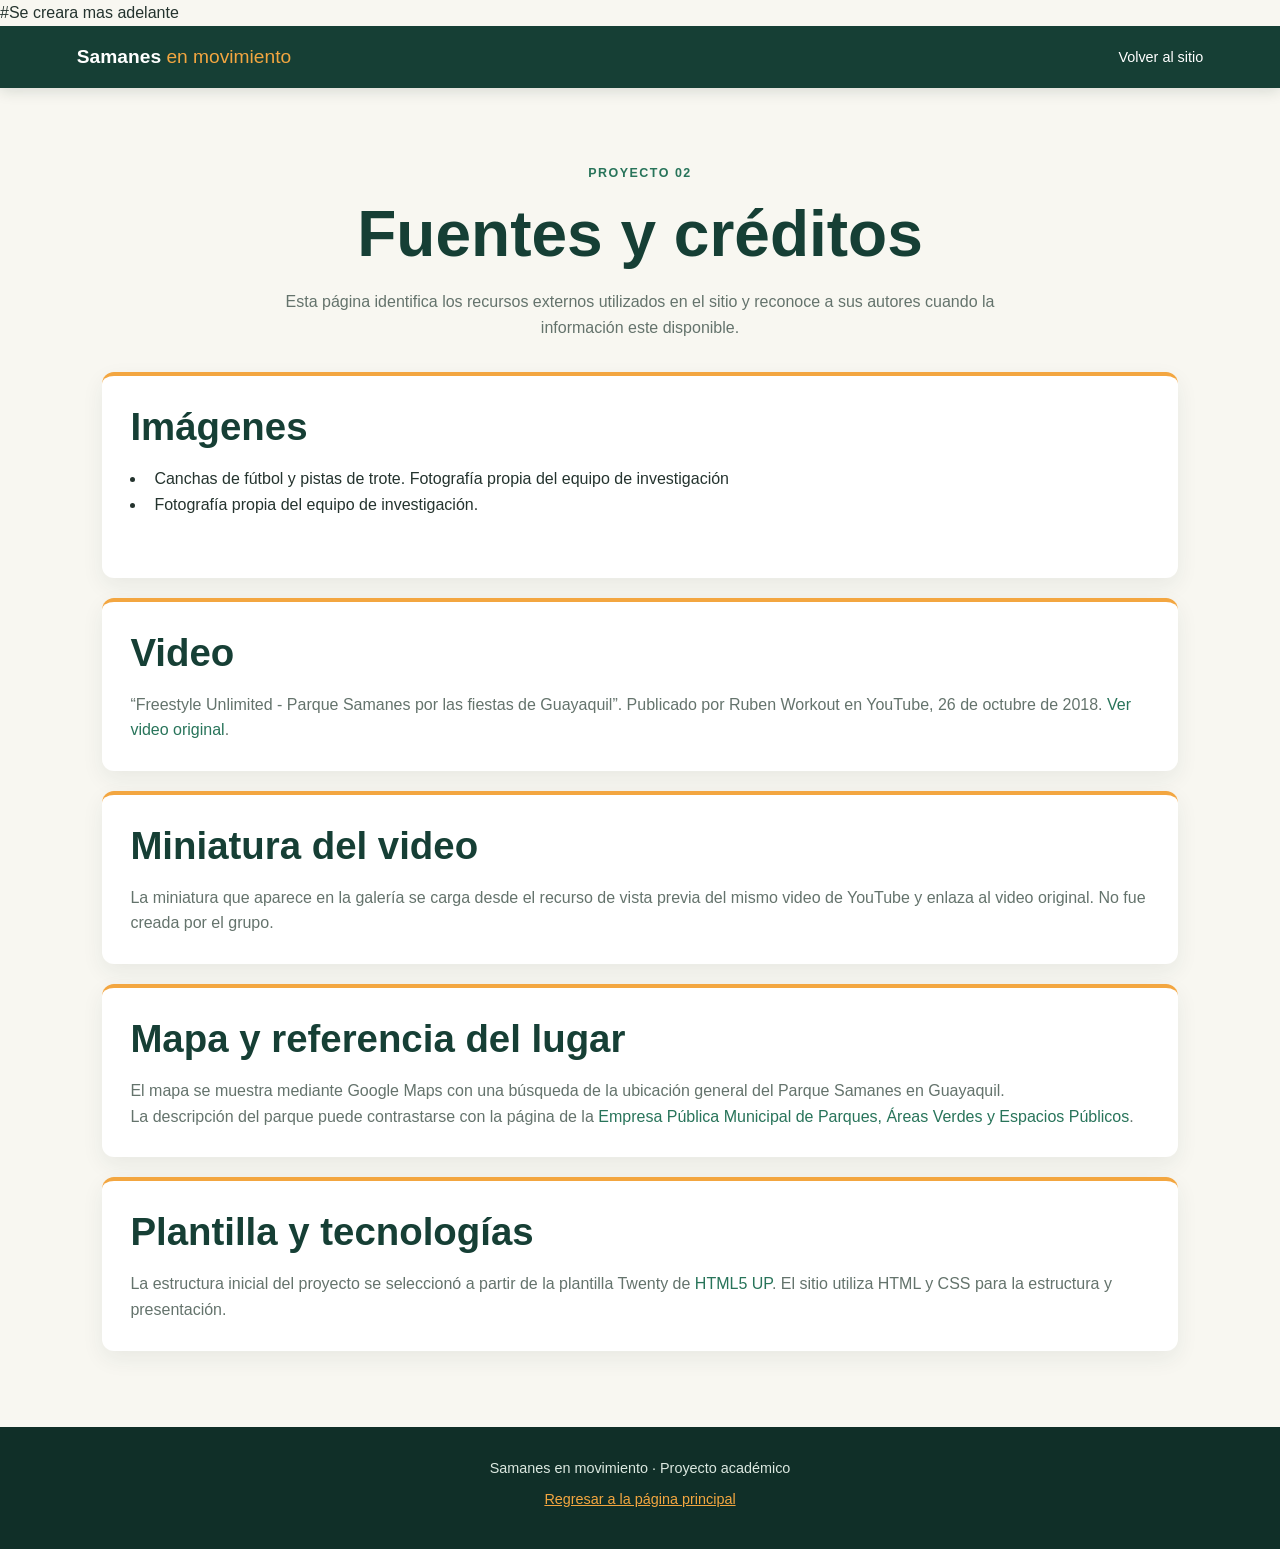
==== commit d5d8f147: "Agregada sección de resultados, gráficos y ajustes en CSS" ====
--- a/fuentes.html
+++ b/fuentes.html
@@ -25,8 +25,8 @@
                 <article class="tarjeta">
                     <h2>Imágenes</h2>
                     <ul>
-                        <li><strong>Entrada al Parque Samanes.</strong> Wikimedia Commons. Licencia <a href="https://creativecommons.org/licenses/by-sa/4.0/" target="_blank" rel="noopener">Creative Commons Attribution-ShareAlike 4.0</a>. <a href="https://commons.wikimedia.org/wiki/File:Entrada_al_Parque_Samanes.JPG" target="_blank" rel="noopener">Ver fuente</a>.</li>
-                        <li><strong>Concha Acústica.</strong> Agencia de Noticias ANDES / César Muñoz. Wikimedia Commons. Licencia <a href="https://creativecommons.org/licenses/by-sa/2.0/" target="_blank" rel="noopener">Creative Commons Attribution-ShareAlike 2.0</a>. <a href="https://commons.wikimedia.org/wiki/File:CONCHA_AC%C3%9ASTICA_(23029363334).jpg" target="_blank" rel="noopener">Ver fuente</a>.</li>
+                        <li><strong>Canchas de fútbol y pistas de trote.</strong> Fotografía propia del equipo de investigación </li>
+                        <li><strong></strong> Fotografía propia del equipo de investigación.</li>
                     </ul>
                 </article>
                 <article class="tarjeta" style="margin-top: 20px;">
--- a/assets/css/samanes.css
+++ b/assets/css/samanes.css
@@ -0,0 +1,584 @@
+/* Estilos propios del proyecto: Samanes en movimiento.
+   Esta hoja se carga después de main.css de la plantilla Twenty. */
+
+:root {
+    --verde-oscuro: #163f35;
+    --verde: #28745a;
+    --verde-claro: #e9f2ec;
+    --naranja: #f3a640;
+    --crema: #f8f7f1;
+    --blanco: #ffffff;
+    --texto: #24332e;
+    --texto-suave: #64736c;
+    --borde: #dce5df;
+}
+
+html {
+    scroll-behavior: smooth;
+    scroll-padding-top: 90px;
+}
+
+body {
+    background: var(--crema);
+    color: var(--texto);
+    font-family: Arial, Helvetica, sans-serif;
+    font-size: 16px;
+    line-height: 1.6;
+    letter-spacing: 0;
+}
+
+#page-wrapper {
+    width: 100%;
+    overflow: hidden;
+}
+
+h1, h2, h3, h4 {
+    color: var(--verde-oscuro);
+    font-family: Arial, Helvetica, sans-serif;
+    font-weight: 700;
+    line-height: 1.2;
+    letter-spacing: 0;
+    text-transform: none;
+    margin: 0 0 16px;
+}
+
+h1 { font-size: clamp(2.4rem, 5vw, 4.6rem); }
+h2 { font-size: clamp(1.8rem, 3vw, 2.7rem); }
+h3 { font-size: 1.25rem; }
+
+p {
+    margin: 0 0 16px;
+}
+
+a {
+    color: var(--verde);
+    border-bottom: 0;
+}
+
+a:hover {
+    color: var(--verde-oscuro);
+}
+
+img {
+    display: block;
+    max-width: 100%;
+    height: auto;
+}
+
+figure {
+    margin: 0;
+}
+
+figcaption {
+    color: var(--texto-suave);
+    font-size: 0.82rem;
+    line-height: 1.45;
+    padding: 10px 2px 0;
+}
+
+.site-header {
+    background: var(--verde-oscuro);
+    color: var(--blanco);
+    display: flex;
+    align-items: center;
+    justify-content: space-between;
+    gap: 20px;
+    padding: 16px 6%;
+    position: sticky;
+    top: 0;
+    z-index: 20;
+    box-shadow: 0 3px 14px rgba(15, 40, 31, 0.14);
+}
+
+.marca {
+    color: var(--blanco);
+    font-size: 1.2rem;
+    font-weight: 800;
+    white-space: nowrap;
+}
+
+.marca:hover {
+    color: var(--naranja);
+}
+
+.marca span {
+    color: var(--naranja);
+    font-weight: 400;
+}
+
+.site-nav ul {
+    display: flex;
+    align-items: center;
+    justify-content: flex-end;
+    flex-wrap: wrap;
+    gap: 8px 18px;
+    list-style: none;
+    margin: 0;
+    padding: 0;
+}
+
+.site-nav li {
+    margin: 0;
+    padding: 0;
+}
+
+.site-nav a {
+    color: var(--blanco);
+    font-size: 0.9rem;
+    border-bottom: 2px solid transparent;
+    padding: 7px 0;
+}
+
+.site-nav a:hover,
+.site-nav a:focus {
+    color: var(--naranja);
+    border-bottom-color: var(--naranja);
+}
+
+.hero {
+    background: var(--verde-oscuro);
+    color: var(--blanco);
+    padding: 70px 6% 62px;
+    display: flex;
+    align-items: center;
+    gap: 45px;
+}
+
+.hero-contenido {
+    flex: 1 1 45%;
+    max-width: 620px;
+}
+
+.hero h1 {
+    color: var(--blanco);
+    margin-bottom: 20px;
+}
+
+.hero h1 span {
+    color: var(--naranja);
+}
+
+.hero-texto {
+    color: #e1eee6;
+    font-size: 1.15rem;
+    max-width: 520px;
+    margin-bottom: 28px;
+}
+
+.etiqueta {
+    color: var(--verde);
+    font-size: 0.78rem;
+    font-weight: 800;
+    letter-spacing: 0.12em;
+    text-transform: uppercase;
+    margin-bottom: 12px;
+}
+
+.hero .etiqueta {
+    color: var(--naranja);
+}
+
+.hero-foto {
+    flex: 1 1 48%;
+    min-width: 0;
+}
+
+.hero-foto img {
+    width: 100%;
+    max-height: 440px;
+    object-fit: cover;
+    border-radius: 18px;
+    border: 5px solid rgba(255,255,255,0.13);
+}
+
+.hero-foto figcaption {
+    color: #dbe8e0;
+}
+
+.boton {
+    display: inline-block;
+    background: var(--naranja);
+    color: var(--verde-oscuro);
+    border: 0;
+    border-radius: 7px;
+    padding: 12px 22px;
+    font-family: Arial, Helvetica, sans-serif;
+    font-size: 0.95rem;
+    font-weight: 700;
+    cursor: pointer;
+    text-align: center;
+}
+
+.boton:hover,
+.boton:focus {
+    background: #ffd17e;
+    color: var(--verde-oscuro);
+}
+
+.seccion {
+    padding: 76px 8%;
+}
+
+.titulo-seccion {
+    max-width: 780px;
+    margin: 0 auto 32px;
+    text-align: center;
+}
+
+.titulo-seccion > p:last-child {
+    color: var(--texto-suave);
+}
+
+.intro {
+    display: flex;
+    align-items: flex-start;
+    gap: 55px;
+    background: var(--blanco);
+}
+
+.intro .titulo-seccion {
+    flex: 1 1 45%;
+    text-align: left;
+    margin: 0;
+}
+
+.texto-intro {
+    flex: 1 1 55%;
+    font-size: 1.05rem;
+}
+
+.seccion-verde {
+    background: var(--verde-claro);
+}
+
+.tarjetas {
+    display: flex;
+    gap: 22px;
+    max-width: 1150px;
+    margin: 0 auto;
+}
+
+.tarjeta {
+    flex: 1 1 0;
+    background: var(--blanco);
+    border-radius: 12px;
+    padding: 28px;
+    border-top: 4px solid var(--naranja);
+    box-shadow: 0 8px 22px rgba(22, 63, 53, 0.07);
+}
+
+.tarjeta p {
+    color: var(--texto-suave);
+    margin-bottom: 0;
+}
+
+.numero {
+    display: inline-block;
+    color: var(--verde);
+    font-size: 0.8rem;
+    font-weight: 800;
+    margin-bottom: 16px;
+}
+
+.metodologia {
+    background: var(--blanco);
+}
+
+.dos-columnas {
+    display: flex;
+    gap: 24px;
+    max-width: 1000px;
+    margin: 0 auto 30px;
+}
+
+.dos-columnas article {
+    flex: 1 1 0;
+    border-left: 4px solid var(--verde);
+    background: var(--crema);
+    padding: 24px;
+}
+
+.dos-columnas article p {
+    margin-bottom: 0;
+}
+
+.aviso {
+    max-width: 1000px;
+    margin: 0 auto;
+    padding: 18px 22px;
+    background: #fff5df;
+    border-left: 4px solid var(--naranja);
+    border-radius: 7px;
+}
+
+.seccion-media {
+    background: #f0f4ef;
+}
+
+.galeria {
+    display: flex;
+    gap: 24px;
+    max-width: 1100px;
+    margin: 0 auto;
+}
+
+.galeria figure {
+    flex: 1 1 0;
+    min-width: 0;
+    background: var(--blanco);
+    padding: 12px;
+    border-radius: 12px;
+    box-shadow: 0 8px 22px rgba(22, 63, 53, 0.08);
+}
+
+.galeria img {
+    width: 100%;
+    height: 300px;
+    object-fit: contain;
+    border-radius: 7px;
+}
+
+.video-seccion {
+    background: var(--blanco);
+}
+
+.video {
+    max-width: 900px;
+    margin: 0 auto;
+}
+
+.video-marco {
+    position: relative;
+    width: 100%;
+    padding-bottom: 56.25%;
+    height: 0;
+    overflow: hidden;
+    border-radius: 12px;
+    background: #102a23;
+}
+
+.video-marco iframe {
+    position: absolute;
+    top: 0;
+    left: 0;
+    width: 100%;
+    height: 100%;
+    border: 0;
+}
+
+.ubicacion {
+    background: var(--verde-claro);
+}
+
+.mapa {
+    max-width: 1000px;
+    margin: 0 auto;
+    height: 380px;
+    border: 5px solid var(--blanco);
+    border-radius: 12px;
+    overflow: hidden;
+    box-shadow: 0 8px 22px rgba(22, 63, 53, 0.08);
+}
+
+.mapa iframe {
+    width: 100%;
+    height: 100%;
+    border: 0;
+}
+
+.nota-mapa {
+    max-width: 1000px;
+    margin: 12px auto 0;
+    color: var(--texto-suave);
+    font-size: 0.9rem;
+}
+
+.seccion-formulario {
+    background: var(--blanco);
+}
+
+.formulario {
+    max-width: 760px;
+    margin: 0 auto;
+    padding: 28px;
+    background: var(--crema);
+    border: 1px solid var(--borde);
+    border-radius: 12px;
+}
+
+.formulario fieldset {
+    border: 0;
+    margin: 0;
+    padding: 0;
+}
+
+.formulario legend {
+    color: var(--verde-oscuro);
+    font-size: 1.2rem;
+    font-weight: 800;
+    margin-bottom: 18px;
+}
+
+.formulario label {
+    display: block;
+    color: var(--texto);
+    font-weight: 700;
+    margin: 16px 0 7px;
+}
+
+.formulario input,
+.formulario select,
+.formulario textarea {
+    appearance: auto;
+    width: 100%;
+    border: 1px solid #bdcbc1;
+    border-radius: 7px;
+    padding: 12px;
+    background: var(--blanco);
+    color: var(--texto);
+    font: inherit;
+    font-size: 1rem;
+}
+
+.formulario textarea {
+    resize: vertical;
+}
+
+.formulario input:focus,
+.formulario select:focus,
+.formulario textarea:focus {
+    outline: 3px solid rgba(40, 116, 90, 0.22);
+    border-color: var(--verde);
+}
+
+.formulario button {
+    margin-top: 20px;
+}
+
+.nota-formulario {
+    margin: 18px 0 0;
+    color: var(--texto-suave);
+    font-size: 0.85rem;
+}
+
+.cierre {
+    text-align: center;
+    background: var(--verde-oscuro);
+    color: var(--blanco);
+    padding: 65px 8%;
+}
+
+.cierre h2 {
+    color: var(--blanco);
+    max-width: 800px;
+    margin: 0 auto 18px;
+}
+
+.cierre p:not(.etiqueta) {
+    color: #e1eee6;
+    max-width: 700px;
+    margin: 0 auto 24px;
+}
+
+.cierre .etiqueta {
+    color: var(--naranja);
+}
+
+.boton-claro {
+    background: var(--blanco);
+}
+
+.boton-claro:hover {
+    background: var(--naranja);
+}
+
+.site-footer {
+    text-align: center;
+    padding: 30px 6%;
+    background: #102f28;
+    color: #dbe8e0;
+    font-size: 0.9rem;
+}
+
+.site-footer p {
+    margin-bottom: 8px;
+}
+
+.site-footer a {
+    color: var(--naranja);
+    text-decoration: underline;
+}
+
+.site-footer strong {
+    color: var(--blanco);
+}
+
+@media screen and (max-width: 900px) {
+    .site-header {
+        align-items: flex-start;
+        flex-direction: column;
+        padding: 15px 5%;
+    }
+
+    .site-nav ul {
+        justify-content: flex-start;
+    }
+
+    .hero {
+        flex-direction: column;
+        align-items: stretch;
+        padding: 48px 6%;
+        gap: 28px;
+    }
+
+    .hero-contenido {
+        max-width: none;
+    }
+
+    .intro {
+        flex-direction: column;
+        gap: 24px;
+    }
+
+    .intro .titulo-seccion {
+        margin: 0;
+    }
+}
+
+@media screen and (max-width: 650px) {
+    .site-nav ul {
+        gap: 6px 14px;
+    }
+
+    .site-nav a {
+        font-size: 0.82rem;
+    }
+
+    .seccion {
+        padding: 50px 6%;
+    }
+
+    .tarjetas,
+    .dos-columnas,
+    .galeria {
+        flex-direction: column;
+    }
+
+    .tarjeta {
+        flex-basis: auto;
+    }
+
+    .galeria img {
+        height: auto;
+        max-height: 320px;
+    }
+
+    .mapa {
+        height: 300px;
+    }
+
+    .formulario {
+        padding: 20px;
+    }
+    
+}
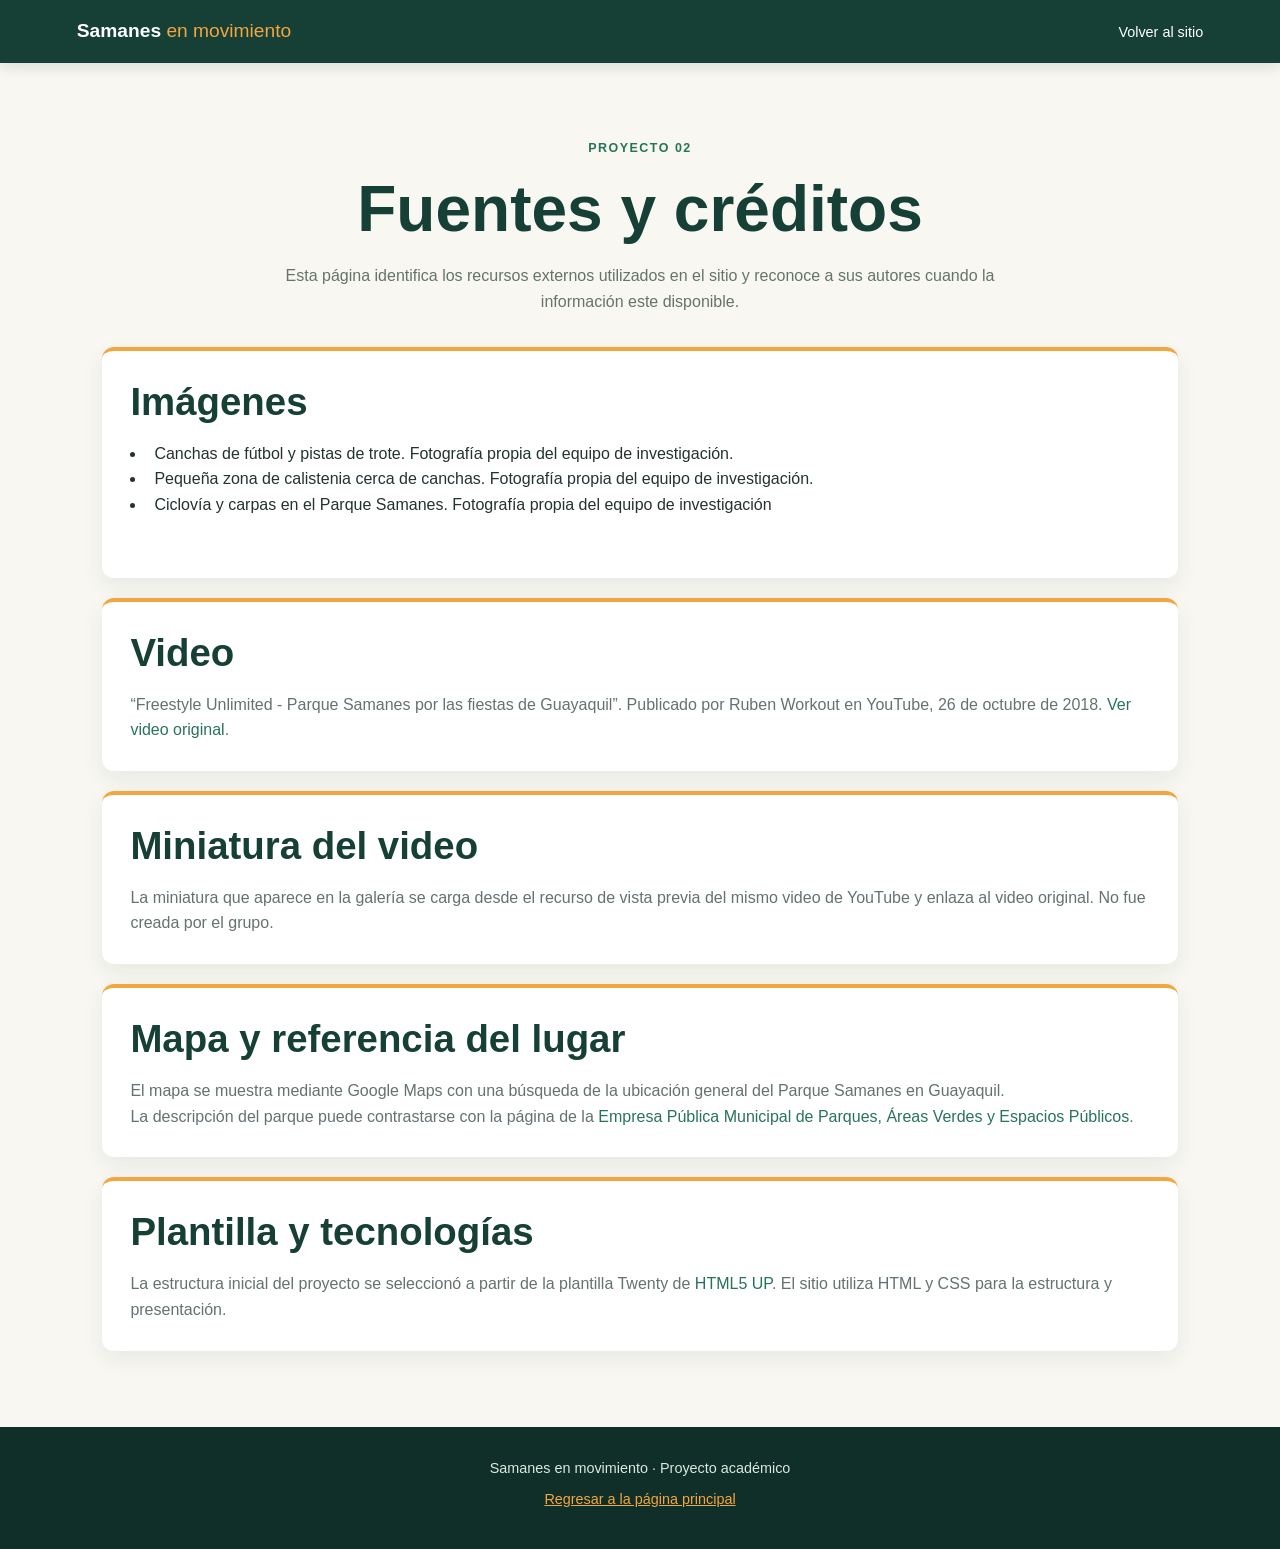
==== commit a0c6bc18: "Ajustes al index.html(agregando reporte de sprint 2 y mejorando el texto) y a fuentes.html(corrigien" ====
--- a/fuentes.html
+++ b/fuentes.html
@@ -5,7 +5,7 @@
     <meta name="viewport" content="width=device-width, initial-scale=1.0">
     <title>Fuentes y créditos | Samanes en movimiento</title>
     <link rel="stylesheet" href="assets/css/main.css">
-    <link rel="stylesheet" href="assets/css/samanes.css"> #Se creara mas adelante
+    <link rel="stylesheet" href="assets/css/samanes.css"> 
 </head>
 <body>
     <div id="page-wrapper">
@@ -25,8 +25,9 @@
                 <article class="tarjeta">
                     <h2>Imágenes</h2>
                     <ul>
-                        <li><strong>Canchas de fútbol y pistas de trote.</strong> Fotografía propia del equipo de investigación </li>
-                        <li><strong></strong> Fotografía propia del equipo de investigación.</li>
+                        <li><strong>Canchas de fútbol y pistas de trote.</strong> Fotografía propia del equipo de investigación. </li>
+                        <li><strong>Pequeña zona de calistenia cerca de canchas.</strong> Fotografía propia del equipo de investigación.</li>
+                        <li><strong>Ciclovía y carpas en el Parque Samanes.</strong> Fotografía propia del equipo de investigación</li>
                     </ul>
                 </article>
                 <article class="tarjeta" style="margin-top: 20px;">
